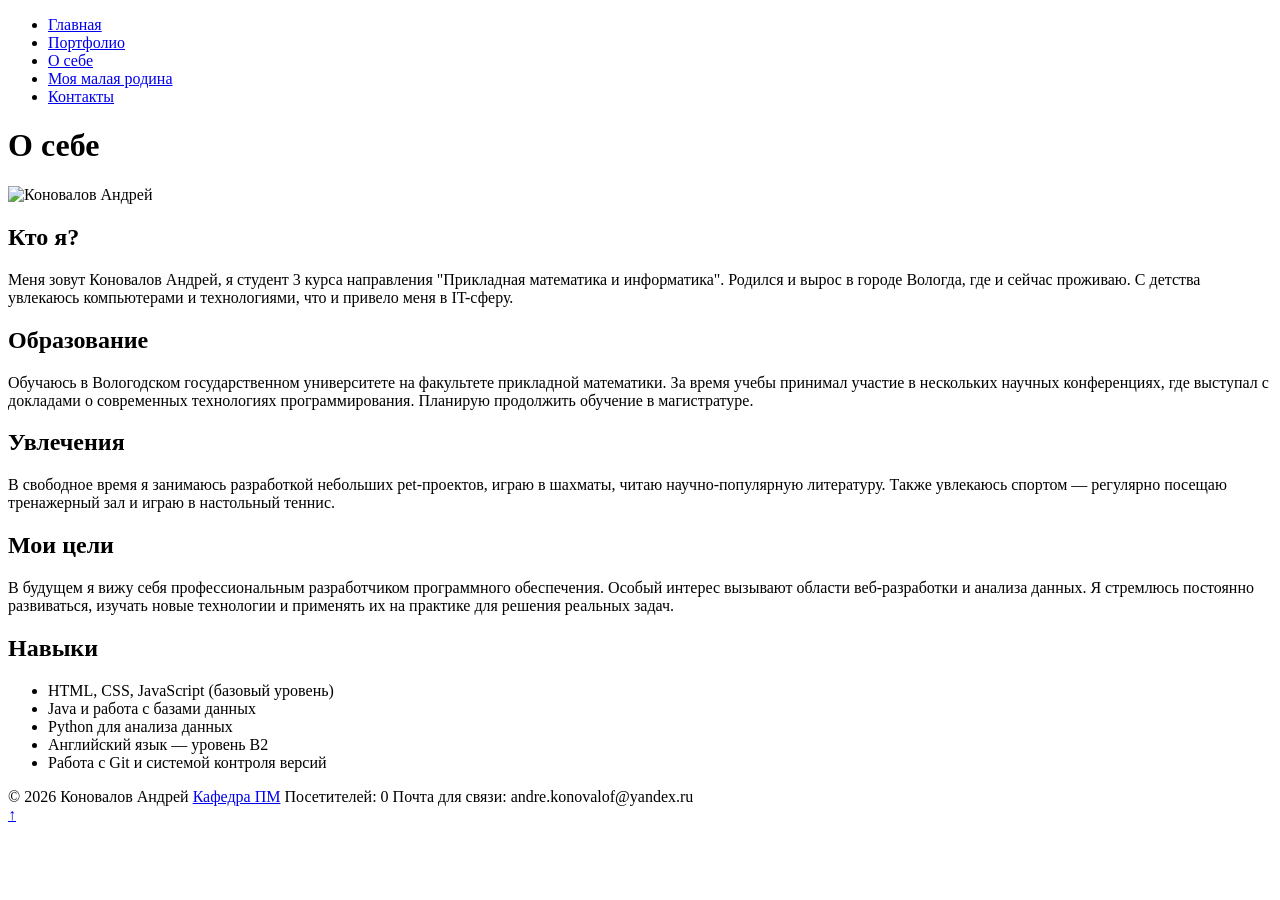
==== about.html @ 791b0295 "Черновая версия сайта style.css необходимо поместить в папку css фотографии - в папку images scrip" ====
<!DOCTYPE html>
<html lang="ru">
<head>
    <meta charset="UTF-8">
    <meta name="viewport" content="width=device-width, initial-scale=1.0">
    <title>О себе - Коновалов Андрей</title>
    <link href="https://fonts.googleapis.com/css2?family=Montserrat:wght@400;700&family=Open+Sans:wght@400;600&display=swap" rel="stylesheet">
    <link rel="stylesheet" href="css/style.css">
</head>
<body>
<div class="parallax-bg"></div>

<div class="leaves-layer"></div>

<header class="fixed-header">
    <nav>
        <ul class="main-menu">
            <li><a href="index.html">Главная</a></li>
            <li><a href="portfolio.html">Портфолио</a></li>
            <li><a href="about.html" class="active">О себе</a></li>
            <li><a href="small_motherland.html">Моя малая родина</a></li>
            <li><a href="contacts.html">Контакты</a></li>
        </ul>
    </nav>
</header>

<div class="content-wrapper">
    <main class="content-container">
        <h1 class="expressive-title">О себе</h1>

        <div class="about-content">
            <div class="photo-frame">
                <img src="images/my_photo.jpg" alt="Коновалов Андрей" class="profile-photo">
            </div>

            <div class="about-text">
                <h2>Кто я?</h2>
                <p>Меня зовут Коновалов Андрей, я студент 3 курса направления "Прикладная математика и информатика". Родился и вырос в городе Вологда, где и сейчас проживаю. С детства увлекаюсь компьютерами и технологиями, что и привело меня в IT-сферу.</p>

                <h2>Образование</h2>
                <p>Обучаюсь в Вологодском государственном университете на факультете прикладной математики. За время учебы принимал участие в нескольких научных конференциях, где выступал с докладами о современных технологиях программирования. Планирую продолжить обучение в магистратуре.</p>

                <h2>Увлечения</h2>
                <p>В свободное время я занимаюсь разработкой небольших pet-проектов, играю в шахматы, читаю научно-популярную литературу. Также увлекаюсь спортом — регулярно посещаю тренажерный зал и играю в настольный теннис.</p>

                <h2>Мои цели</h2>
                <p>В будущем я вижу себя профессиональным разработчиком программного обеспечения. Особый интерес вызывают области веб-разработки и анализа данных. Я стремлюсь постоянно развиваться, изучать новые технологии и применять их на практике для решения реальных задач.</p>

                <h2>Навыки</h2>
                <ul class="skills-list">
                    <li>HTML, CSS, JavaScript (базовый уровень)</li>
                    <li>Java и работа с базами данных</li>
                    <li>Python для анализа данных</li>
                    <li>Английский язык — уровень B2</li>
                    <li>Работа с Git и системой контроля версий</li>
                </ul>
            </div>
        </div>
    </main>
</div>

<footer class="fixed-footer">
    <div class="footer-content">
        <span>© 2026 Коновалов Андрей</span>
        <a href="https://pm.vogu35.ru/" class="dept-link">Кафедра ПМ</a>
        <span id="visitor-counter">Посетителей: 0</span>
        <span>Почта для связи: andre.konovalof@yandex.ru</span>
    </div>
</footer>

<a href="#" class="scroll-top" id="scrollTop" aria-label="Наверх">↑</a>

<script src="js/script.js"></script>
</body>
</html>
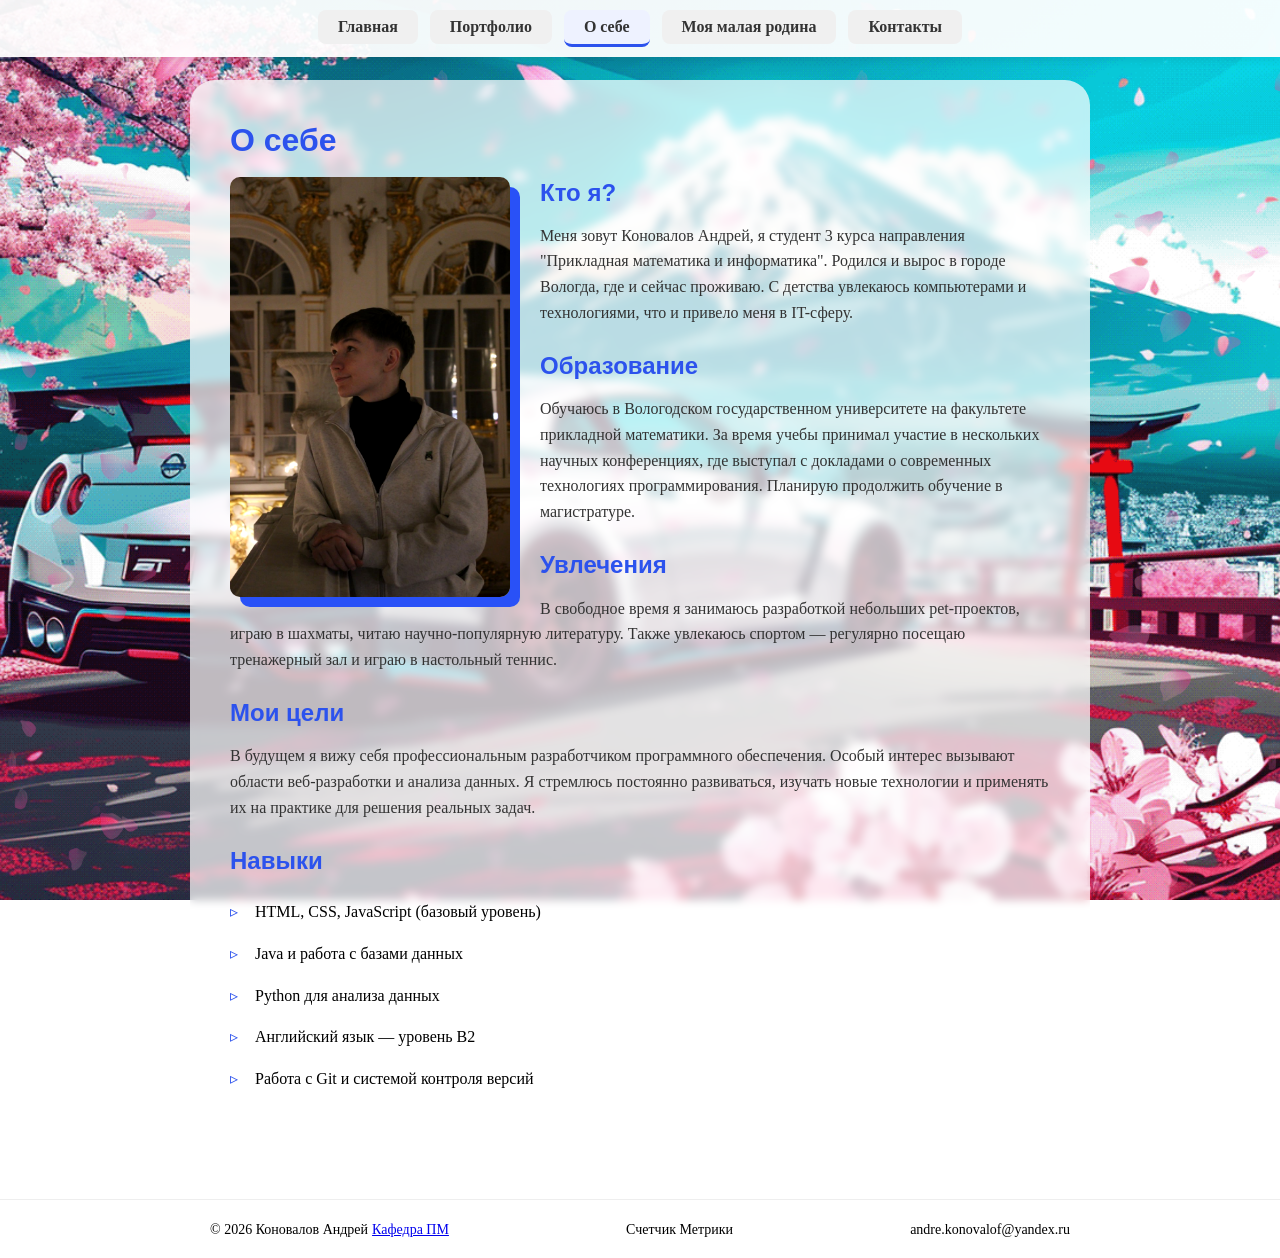
==== commit 9e4f7ac2: "Новая версия сайта Были внесены следующие правки: Корректное масштабирование, пути к файлам, коррект" ====
--- a/about.html
+++ b/about.html
@@ -13,8 +13,14 @@
 <div class="leaves-layer"></div>
 
 <header class="fixed-header">
-    <nav>
-        <ul class="main-menu">
+    <nav class="nav-container">
+        <button class="menu-toggle" id="menuToggle" aria-label="Открыть меню">
+            <span></span>
+            <span></span>
+            <span></span>
+        </button>
+        
+        <ul class="main-menu" id="mainMenu">
             <li><a href="index.html">Главная</a></li>
             <li><a href="portfolio.html">Портфолио</a></li>
             <li><a href="about.html" class="active">О себе</a></li>
@@ -23,6 +29,7 @@
         </ul>
     </nav>
 </header>
+
 
 <div class="content-wrapper">
     <main class="content-container">
@@ -59,13 +66,37 @@
     </main>
 </div>
 
-<footer class="fixed-footer">
+<footer class="site-footer">
     <div class="footer-content">
-        <span>© 2026 Коновалов Андрей</span>
-        <a href="https://pm.vogu35.ru/" class="dept-link">Кафедра ПМ</a>
-        <span id="visitor-counter">Посетителей: 0</span>
-        <span>Почта для связи: andre.konovalof@yandex.ru</span>
+        <div class="footer-info">
+            <span>© 2026 Коновалов Андрей</span>
+            <a href="https://pm.vogu35.ru/" class="dept-link" target="_blank">Кафедра ПМ</a>
+        </div>
+        
+        <div class="footer-counter">
+            <div id="yandex-metrica-informer">
+                <span>Счетчик Метрики</span> 
+            </div>
+        </div>
+
+        <div class="footer-contacts">
+            <span>andre.konovalof@yandex.ru</span>
+        </div>
     </div>
+    
+    <script type="text/javascript" >
+       (function(m,e,t,r,i,k,a){m[i]=m[i]||function(){(m[i].a=m[i].a||[]).push(arguments)};
+       m[i].l=1*new Date();
+       for (var j = 0; j < document.scripts.length; j++) {if (document.scripts[j].src === r) { return; }}
+       k=e.createElement(t),a=e.getElementsByTagName(t)[0],k.async=1,k.src=r,a.parentNode.insertBefore(k,a)})
+       (window, document, "script", "https://mc.yandex.ru/metrika/tag.js", "ym");
+
+       ym(XXXXXXXX, "init", {
+            clickmap:true,
+            trackLinks:true,
+            accurateTrackBounce:true
+       });
+    </script>
 </footer>
 
 <a href="#" class="scroll-top" id="scrollTop" aria-label="Наверх">↑</a>
--- a/css/style.css
+++ b/css/style.css
@@ -0,0 +1,742 @@
+:root {
+    --main-bg: #fdfdfd;
+    --accent-color: #2c52ed;
+    --text-color: #333333;
+    --header-bg: rgba(255, 255, 255, 0.95);
+
+    --container-max-width: 900px;
+    --font-size-base: 16px;
+    --font-size-small: 14px;
+    --font-size-large: 24px;
+    --font-size-h1: 32px;
+    --font-size-h2: 24px;
+    --font-size-h3: 20px;
+}
+
+* {
+    margin: 0;
+    padding: 0;
+    box-sizing: border-box;
+}
+
+html {
+    overflow-x: hidden;
+    overflow-y: auto;
+    height: 100%;
+    font-size: var(--font-size-base);
+}
+
+/* body {
+    font-family: 'Open Sans', sans-serif;
+    background-color: var(--main-bg);
+    color: var(--text-color);
+    font-size: var(--font-size-base);
+    line-height: 1.6;
+
+    overflow-x: hidden;
+    overflow-y: auto;
+    min-height: 100vh;
+
+    padding-top: 70px;
+    padding-bottom: 70px;
+} */
+ body {
+    display: flex;
+    flex-direction: column;
+    min-height: 100vh; /* Растягиваем тело на всю высоту экрана */
+    padding-top: 80px; /* Отступ под шапку */
+    padding-bottom: 0; /* Убираем фиксированный отступ снизу */
+}
+
+.parallax-bg {
+    position: fixed;
+    top: 0;
+    left: 0;
+    right: 0;
+    bottom: 0;
+    width: 100%;
+    height: 100vh;
+    background-image: url('../images/side-pattern.png');
+    background-size: cover;
+    background-position: center;
+    background-repeat: no-repeat;
+    z-index: -2;
+}
+
+.leaves-layer {
+    position: fixed;
+    top: 0;
+    left: 0;
+    right: 0;
+    bottom: 0;
+    width: 100%;
+    height: 100%;
+    background-image: url('../images/leaves.png');
+    background-repeat: repeat;
+    background-size: 420px;
+    opacity: 0.5;
+    pointer-events: none;
+    z-index: -1;
+    transform: translateY(0);
+}
+
+/* .fixed-header {
+    position: fixed;
+    top: 0;
+    left: 0;
+    right: 0;
+    height: 70px;
+    background: var(--header-bg);
+    box-shadow: 0 2px 10px rgba(0,0,0,0.1);
+    z-index: 1000;
+    display: flex;
+    align-items: center;
+    justify-content: center;
+} */
+ .fixed-header {
+    position: fixed;
+    top: 0;
+    left: 0;
+    right: 0;
+    min-height: 40px;
+    height: auto; /* Высота теперь подстраивается под содержимое */
+    background: var(--header-bg);
+    box-shadow: 0 2px 10px rgba(0,0,0,0.1);
+    z-index: 1000;
+    padding: 10px 0;
+    display: flex;
+    align-items: center;
+}
+
+.nav-container {
+    width: 100%;
+    max-width: var(--container-max-width);
+    margin: 0 auto;
+    padding: 0 20px;
+    display: flex;
+    justify-content: center;
+}
+
+/* Кнопка мобильного меню */
+.menu-toggle {
+    display: none;
+    flex-direction: column;
+    justify-content: space-between;
+    width: 30px;
+    height: 21px;
+    background: transparent;
+    border: none;
+    cursor: pointer;
+    padding: 0;
+}
+
+.menu-toggle span {
+    width: 100%;
+    height: 3px;
+    background-color: var(--accent-color);
+    border-radius: 10px;
+    transition: all 0.3s linear;
+}
+
+.content-container {
+    position: relative;
+    max-width: var(--container-max-width);
+    margin: 0 auto;
+    background: rgba(255, 255, 255, 0.72);
+    backdrop-filter: blur(5px);
+    border-radius: 25px;
+    padding: 40px;
+    z-index: 1;
+}
+
+/* .content-wrapper {
+    min-height: calc(100vh - 150px);
+} */
+.content-wrapper {
+    flex: 1 0 auto; /* Заставляет контент занимать все свободное место, выталкивая футер вниз */
+}
+
+/* Контейнер для строки (картинка + текст) */
+.info-row {
+    display: flex;
+    align-items: flex-start; /* Выравнивание по верхнему краю текста */
+    gap: 30px;               /* Расстояние между картинкой и текстом */
+    margin-bottom: 40px;     /* Расстояние между секциями */
+}
+
+/* Стили для текстового блока справа */
+.text-block {
+    flex: 1;                 /* Занимает всё оставшееся пространство */
+}
+
+.text-block h2 {
+    margin-top: 0;           /* Убираем отступ сверху у заголовка для ровности с фото */
+}
+
+/* Уточняем размеры фото-рамки, чтобы они не «скакали» */
+.info-row .photo-frame {
+    flex-shrink: 0;          /* Запрещаем картинке сжиматься */
+    width: 250px;            /* Фиксированная ширина колонки с фото */
+}
+
+.info-row .profile-photo {
+    width: 100%;             /* Картинка подстраивается под рамку */
+    height: auto;
+    border-radius: 10px;
+    display: block;
+}
+
+/* --- Адаптивность для мобильных устройств --- */
+@media (max-width: 768px) {
+    .info-row {
+        flex-direction: column; /* На телефонах картинка снова будет НАД текстом */
+        align-items: center;
+        gap: 15px;
+    }
+    
+    .info-row .photo-frame {
+        width: 100%;            /* Фото на всю ширину на мобилках */
+        max-width: 300px;
+    }
+    
+    .text-block {
+        text-align: center;     /* Центрируем текст на маленьких экранах */
+    }
+}
+
+h1, .expressive-title {
+    font-family: 'Montserrat', sans-serif;
+    font-size: var(--font-size-h1);
+    font-weight: 700;
+    color: var(--accent-color);
+    margin-bottom: 15px;
+    text-align: left;
+    line-height: 1.3;
+}
+
+h2 {
+    font-family: 'Montserrat', sans-serif;
+    font-size: var(--font-size-h2);
+    font-weight: 600;
+    color: var(--accent-color);
+    margin: 25px 0 15px 0;
+    line-height: 1.3;
+}
+
+h3 {
+    font-family: 'Montserrat', sans-serif;
+    font-size: var(--font-size-h3);
+    font-weight: 600;
+    color: #444;
+    margin: 20px 0 12px 0;
+    line-height: 1.3;
+}
+
+p, .main-text p, .info-section p, .about-text p, .motherland-text p, .portfolio-item p, .contact-note p {
+    font-size: var(--font-size-base);
+    line-height: 1.6;
+    margin-bottom: 16px;
+    color: var(--text-color);
+}
+
+.subtitle {
+    font-size: var(--font-size-large);
+    color: #666;
+    margin-bottom: 30px;
+    font-weight: 400;
+}
+
+.photo-frame {
+    float: left;
+    margin: 0 30px 20px 0;
+    position: relative;
+}
+
+.profile-photo {
+    width: 280px;
+    border-radius: 10px;
+    filter: contrast(1.05) brightness(1.02);
+    box-shadow: 10px 10px 0px var(--accent-color);
+    transition: transform 0.3s ease;
+}
+
+.profile-photo:hover {
+    transform: translate(-5px, -5px);
+    box-shadow: 15px 15px 0px var(--accent-color);
+}
+
+/* .fixed-footer {
+    position: fixed;
+    bottom: 0;
+    left: 0;
+    right: 0;
+    background: var(--header-bg);
+    padding: 12px 0;
+    border-top: 1px solid #eee;
+    text-align: center;
+    z-index: 1000;
+    font-size: var(--font-size-small);
+} */
+
+/* --- ФУТЕР --- */
+.site-footer {
+    flex: 0 0 auto; /* Футер не растягивается */
+    background: var(--header-bg);
+    padding: 20px 0;
+    border-top: 1px solid #eee;
+    margin-top: 40px; /* Отступ от контента */
+    width: 100%;
+}
+
+/* .footer-content {
+    display: flex;
+    justify-content: space-around;
+    align-items: center;
+    max-width: var(--container-max-width);
+    margin: 0 auto;
+    padding: 0 20px;
+    gap: 20px;
+} */
+
+.footer-content {
+    display: flex;
+    justify-content: space-between;
+    align-items: center;
+    max-width: var(--container-max-width);
+    margin: 0 auto;
+    padding: 0 20px;
+    gap: 20px;
+    flex-wrap: wrap; /* Чтобы на мобилках элементы переносились */
+}
+
+.footer-content span,
+.footer-content a {
+    font-size: var(--font-size-small);
+}
+
+.main-menu {
+    list-style: none;
+    display: flex;
+    justify-content: center;
+    margin: 0;
+    padding: 0;
+    gap: 12px;
+}
+
+.main-menu li a {
+    display: inline-block;
+    color: #333;
+    text-decoration: none;
+    font-weight: 600;
+    font-size: var(--font-size-base);
+    padding: 8px 20px;
+    background-color: #f0f0f0;
+    border-radius: 8px;
+    transition: all 0.3s ease;
+}
+
+.main-menu li a:hover {
+    background-color: #2c52ed;
+    color: #ffffff;
+    transform: scale(1.05);
+    box-shadow: 0 4px 15px rgba(44, 82, 237, 0.4);
+}
+
+.main-menu li a.active {
+    background-color: #eef2ff;
+    border-bottom: 3px solid #2c52ed;
+}
+
+.scroll-top {
+    position: fixed;
+    bottom: 80px;
+    right: 20px;
+    width: 45px;
+    height: 45px;
+    background: var(--accent-color);
+    color: white;
+    text-align: center;
+    line-height: 45px;
+    font-size: 24px;
+    border-radius: 50%;
+    text-decoration: none;
+    opacity: 0;
+    transition: opacity 0.3s ease;
+    z-index: 1001;
+}
+
+.scroll-top.visible {
+    opacity: 1;
+}
+
+.scroll-top:hover {
+    background: #1a3cb0;
+    transform: scale(1.1);
+}
+
+/* Списки */
+.skills-list {
+    list-style: none;
+    padding-left: 0;
+    margin-bottom: 20px;
+}
+
+.skills-list li {
+    padding: 8px 0 8px 25px;
+    position: relative;
+    font-size: var(--font-size-base);
+    line-height: 1.6;
+}
+
+.skills-list li:before {
+    content: "▹";
+    position: absolute;
+    left: 0;
+    color: var(--accent-color);
+}
+
+.main-content::after,
+.about-content::after,
+.motherland-content::after {
+    content: "";
+    display: table;
+    clear: both;
+}
+
+.info-section {
+    margin-top: 50px;
+    padding-top: 30px;
+    border-top: 2px solid rgba(44, 82, 237, 0.2);
+}
+
+.info-section h2 {
+    margin-top: 30px;
+}
+
+.info-section h3 {
+    padding-left: 15px;
+    border-left: 4px solid var(--accent-color);
+}
+
+.info-section {
+    animation: fadeInUp 0.6s ease-out;
+}
+
+@keyframes fadeInUp {
+    from {
+        opacity: 0;
+        transform: translateY(30px);
+    }
+    to {
+        opacity: 1;
+        transform: translateY(0);
+    }
+}
+
+::-webkit-scrollbar {
+    width: 10px;
+}
+
+::-webkit-scrollbar-track {
+    background: rgba(0, 0, 0, 0.05);
+    border-radius: 5px;
+}
+
+::-webkit-scrollbar-thumb {
+    background: var(--accent-color);
+    border-radius: 5px;
+}
+
+::-webkit-scrollbar-thumb:hover {
+    background: #1a3cb0;
+}
+
+.portfolio-grid {
+    display: grid;
+    grid-template-columns: repeat(auto-fill, minmax(350px, 1fr));
+    gap: 30px;
+    margin-top: 30px;
+}
+
+.portfolio-item {
+    background: rgba(255, 255, 255, 0.7);
+    border-radius: 15px;
+    padding: 25px;
+    transition: transform 0.3s ease, box-shadow 0.3s ease;
+}
+
+.portfolio-item:hover {
+    transform: translateY(-5px);
+    box-shadow: 0 10px 30px rgba(0,0,0,0.1);
+}
+
+.portfolio-item h3 {
+    color: var(--accent-color);
+    margin-bottom: 15px;
+}
+
+.tech-tags {
+    display: flex;
+    flex-wrap: wrap;
+    gap: 8px;
+    margin-top: 15px;
+}
+
+.tech-tags span {
+    background: var(--accent-color);
+    color: white;
+    padding: 4px 12px;
+    border-radius: 20px;
+    font-size: var(--font-size-small);
+}
+
+.about-text h2:first-of-type,
+.motherland-text h2:first-of-type {
+    margin-top: 0;
+}
+
+.motherland-text ul {
+    margin-top: 10px;
+}
+
+.contacts-grid {
+    display: grid;
+    grid-template-columns: repeat(auto-fill, minmax(250px, 1fr));
+    gap: 25px;
+    margin: 40px 0;
+}
+
+.contact-card {
+    text-decoration: none; /* Убирает подчеркивание */
+    background: rgba(255, 255, 255, 0.7);
+    border-radius: 15px;
+    padding: 25px;
+    text-align: center;
+    transition: transform 0.3s ease;
+}
+
+.contact-card:hover {
+    transform: translateY(-5px);
+}
+
+.contact-icon {
+    font-size: 48px;
+    margin-bottom: 15px;
+}
+
+.contact-card h3 {
+    color: var(--accent-color);
+    margin-bottom: 10px;
+}
+
+.contact-card p {
+    color: #666;
+    font-size: var(--font-size-small);
+    margin-bottom: 15px;
+}
+
+.contact-link {
+    color: var(--accent-color);
+    text-decoration: none;
+    font-weight: bold;
+    font-size: var(--font-size-base);
+    transition: color 0.3s ease;
+}
+
+.contact-link:hover {
+    color: #1a3cb0;
+    text-decoration: underline;
+}
+
+.contact-note {
+    background: rgba(44, 82, 237, 0.1);
+    border-radius: 15px;
+    padding: 25px;
+    margin-top: 30px;
+}
+
+.contact-note p {
+    margin-bottom: 10px;
+}
+
+/* ================ Настройки под мобильные устройства ===========*/
+
+/* @media (max-width: 768px) {
+    :root {
+        --font-size-base: 14px;
+        --font-size-large: 20px;
+        --font-size-h1: 26px;
+        --font-size-h2: 20px;
+        --font-size-h3: 18px;
+        --container-max-width: 95%;
+    }
+
+    .content-container {
+        margin: 20px;
+        padding: 20px;
+    }
+
+    .photo-frame {
+        float: none;
+        margin: 0 auto 20px auto;
+        text-align: center;
+    }
+
+    .profile-photo {
+        width: 220px;
+    }
+
+    .main-menu {
+        gap: 6px;
+        flex-wrap: wrap;
+    }
+
+    .main-menu li a {
+        padding: 6px 12px;
+        font-size: var(--font-size-small);
+    }
+
+    .footer-content {
+        flex-direction: column;
+        gap: 8px;
+    }
+
+    .portfolio-grid,
+    .contacts-grid {
+        grid-template-columns: 1fr;
+    }
+
+    .portfolio-item,
+    .contact-card {
+        padding: 20px;
+    } */
+/* } */
+/* --- Адаптивность для экстремального ЗУМА (300-500%) --- */
+@media (max-width: 768px) {
+    /* Делаем шапку тоньше */
+    .fixed-header {
+        height: 50px;
+        min-height: 50px;
+        padding: 0;
+    }
+
+    .menu-toggle {
+        display: flex;
+        z-index: 1001;
+        margin-right: 15px;
+    }
+
+    .main-menu {
+        display: none;
+        position: fixed;
+        top: 50px; /* Стык в стык к шапке */
+        left: 0;
+        right: 0;
+        
+        flex-direction: column;
+        background: var(--header-bg);
+        padding: 0;
+        margin: 0;
+        overflow: hidden; /* Никакой прокрутки */
+        z-index: 1000;
+    }
+
+    .main-menu.active {
+        display: flex;
+    }
+
+    .main-menu li {
+        flex: 1; /* Каждая кнопка забирает равную долю от ОСТАТКА экрана */
+        display: flex;
+        width: 100%;
+        border-bottom: 1px solid rgba(0,0,0,0.05);
+    }
+
+    .main-menu li a {
+        flex: 1;
+        display: flex;
+        align-items: center;
+        justify-content: center;
+        text-align: center;
+        padding: 2px 5px; /* Минимальнейшие отступы, чтобы не раздувать кнопку */
+        
+        /* Динамический шрифт: станет совсем мелким, если экран сплющит зумом */
+        font-size: clamp(9px, 3vh, 16px); 
+        
+        line-height: 1;
+        text-decoration: none;
+        word-break: break-word; /* Позволяет переносить длинные слова, если узко */
+    }
+}
+/* Спец-режим для тех, кто выкрутил зум на максимум (очень малая высота вьюпорта) */
+@media (max-height: 300px) and (max-width: 768px) {
+    .fixed-header {
+        height: 30px;
+        min-height: 30px;
+    }
+    .main-menu {
+        top: 30px;
+    }
+    .main-menu li a {
+        font-size: clamp(8px, 5vh, 12px); /* Максимальное уменьшение */
+    }
+
+    .footer-content {
+        flex-direction: column;
+        text-align: center;
+    }
+}
+
+/* Стили для изображений проектов */
+.portfolio-image {
+    width: 100%;
+    height: 200px;
+    overflow: hidden;
+    border-radius: 10px;
+    margin-bottom: 15px;
+    background-color: #f0f0f0;
+}
+
+.portfolio-image img {
+    width: 100%;
+    height: 100%;
+    object-fit: cover;
+    transition: transform 0.3s ease;
+}
+
+.portfolio-item:hover .portfolio-image img {
+    transform: scale(1.05);
+}
+
+/* Стили для ссылок проектов */
+.project-links {
+    display: flex;
+    gap: 15px;
+    margin-top: 15px;
+    padding-top: 10px;
+    border-top: 1px solid rgba(0,0,0,0.1);
+}
+
+.project-link {
+    display: inline-flex;
+    align-items: center;
+    gap: 5px;
+    color: var(--accent-color);
+    text-decoration: none;
+    font-size: var(--font-size-small);
+    font-weight: 600;
+    transition: all 0.3s ease;
+    padding: 5px 10px;
+    border-radius: 5px;
+    background: rgba(44, 82, 237, 0.1);
+}
+
+.project-link:hover {
+    background: var(--accent-color);
+    color: white;
+    transform: translateY(-2px);
+}
+
+.demo-link {
+    background: rgba(44, 82, 237, 0.05);
+}
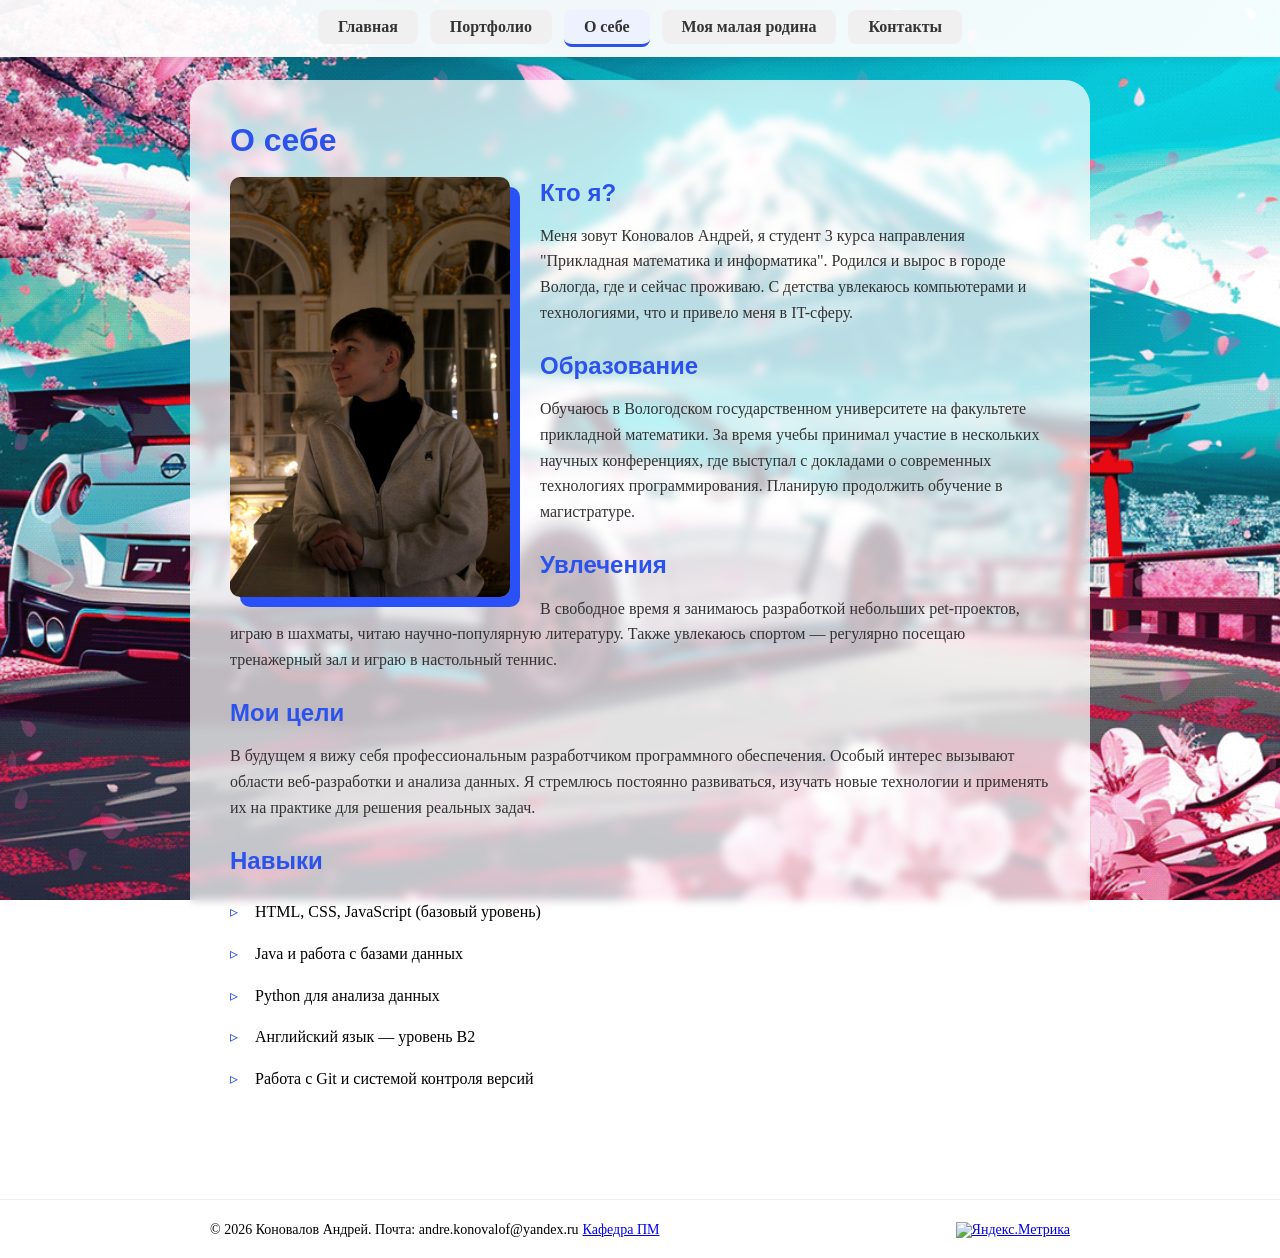
==== commit 1ac9554f: "Настройка счётчика на всех страницах Подключение Яндекс Метрики" ====
--- a/about.html
+++ b/about.html
@@ -69,34 +69,26 @@
 <footer class="site-footer">
     <div class="footer-content">
         <div class="footer-info">
-            <span>© 2026 Коновалов Андрей</span>
+            <span>© 2026 Коновалов Андрей. Почта: andre.konovalof@yandex.ru</span>
             <a href="https://pm.vogu35.ru/" class="dept-link" target="_blank">Кафедра ПМ</a>
         </div>
         
-        <div class="footer-counter">
-            <div id="yandex-metrica-informer">
-                <span>Счетчик Метрики</span> 
-            </div>
-        </div>
-
-        <div class="footer-contacts">
-            <span>andre.konovalof@yandex.ru</span>
-        </div>
+        <div id="yandex-metrica-informer">
+    <a href="https://metrika.yandex.ru/stat/?id=109160713&amp;from=informer"
+    target="_blank" rel="nofollow">
+        <img src="https://informer.yandex.ru/informer/109160713/3_1_FFFFFFFF_EFEFEFEF_0_pageviews"
+        style="width:88px; height:31px; border:0;" alt="Яндекс.Метрика" 
+        title="Яндекс.Метрика: данные за сегодня (просмотры, визиты и уникальные посетители)" />
+    </a>
     </div>
     
-    <script type="text/javascript" >
-       (function(m,e,t,r,i,k,a){m[i]=m[i]||function(){(m[i].a=m[i].a||[]).push(arguments)};
-       m[i].l=1*new Date();
-       for (var j = 0; j < document.scripts.length; j++) {if (document.scripts[j].src === r) { return; }}
-       k=e.createElement(t),a=e.getElementsByTagName(t)[0],k.async=1,k.src=r,a.parentNode.insertBefore(k,a)})
-       (window, document, "script", "https://mc.yandex.ru/metrika/tag.js", "ym");
-
-       ym(XXXXXXXX, "init", {
-            clickmap:true,
-            trackLinks:true,
-            accurateTrackBounce:true
-       });
-    </script>
+    <!-- Yandex.Metrika counter --> <script type="text/javascript">     (function(m,e,t,r,i,k,a){
+    m[i]=m[i]||function(){(m[i].a=m[i].a||[]).push(arguments)}; 
+    m[i].l=1*new Date();         for (var j = 0; j < document.scripts.length; j++) {if (document.scripts[j].src === r) { return; }}  
+    k=e.createElement(t),a=e.getElementsByTagName(t)[0],k.async=1,k.src=r,a.parentNode.insertBefore(k,a)     
+    })(window, document,'script','https://mc.yandex.ru/metrika/tag.js?id=109160713', 'ym');   
+    ym(109160713, 'init', {ssr:true, webvisor:true, clickmap:true, ecommerce:"dataLayer", referrer: document.referrer, url: location.href, accurateTrackBounce:true, trackLinks:true});
+    </script> <noscript><div><img src="https://mc.yandex.ru/watch/109160713" style="position:absolute; left:-9999px;" alt="" /></div></noscript> <!-- /Yandex.Metrika counter -->
 </footer>
 
 <a href="#" class="scroll-top" id="scrollTop" aria-label="Наверх">↑</a>
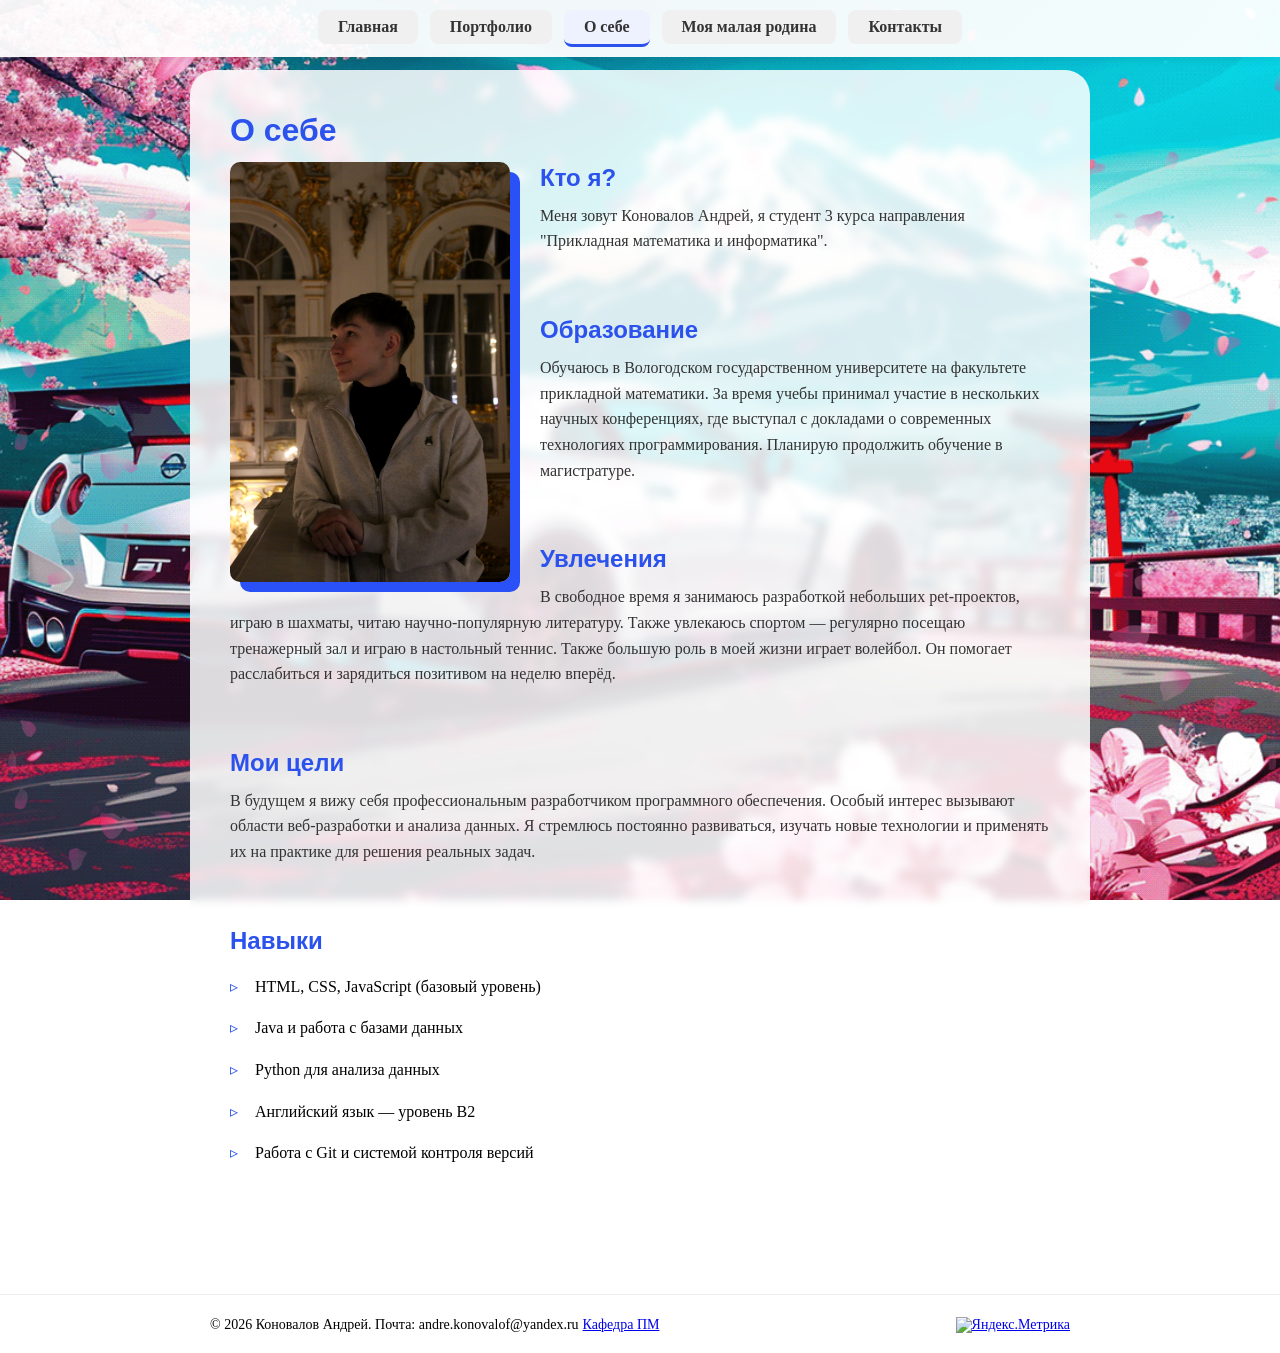
==== commit 884f94dd: "Вёрстка мобильной версии и версии для пк" ====
--- a/about.html
+++ b/about.html
@@ -42,18 +42,18 @@
 
             <div class="about-text">
                 <h2>Кто я?</h2>
-                <p>Меня зовут Коновалов Андрей, я студент 3 курса направления "Прикладная математика и информатика". Родился и вырос в городе Вологда, где и сейчас проживаю. С детства увлекаюсь компьютерами и технологиями, что и привело меня в IT-сферу.</p>
+                <p>Меня зовут Коновалов Андрей, я студент 3 курса направления "Прикладная математика и информатика". </p>
 
                 <h2>Образование</h2>
                 <p>Обучаюсь в Вологодском государственном университете на факультете прикладной математики. За время учебы принимал участие в нескольких научных конференциях, где выступал с докладами о современных технологиях программирования. Планирую продолжить обучение в магистратуре.</p>
 
                 <h2>Увлечения</h2>
-                <p>В свободное время я занимаюсь разработкой небольших pet-проектов, играю в шахматы, читаю научно-популярную литературу. Также увлекаюсь спортом — регулярно посещаю тренажерный зал и играю в настольный теннис.</p>
-
+                <p>В свободное время я занимаюсь разработкой небольших pet-проектов, играю в шахматы, читаю научно-популярную литературу. Также увлекаюсь спортом — регулярно посещаю тренажерный зал и играю в настольный теннис. Также большую роль в моей жизни играет волейбол. Он помогает расслабиться и зарядиться позитивом на неделю вперёд.</p>
+                
                 <h2>Мои цели</h2>
                 <p>В будущем я вижу себя профессиональным разработчиком программного обеспечения. Особый интерес вызывают области веб-разработки и анализа данных. Я стремлюсь постоянно развиваться, изучать новые технологии и применять их на практике для решения реальных задач.</p>
 
-                <h2>Навыки</h2>
+                <h2 p>Навыки</h2 p>
                 <ul class="skills-list">
                     <li>HTML, CSS, JavaScript (базовый уровень)</li>
                     <li>Java и работа с базами данных</li>
--- a/css/style.css
+++ b/css/style.css
@@ -44,7 +44,7 @@
     display: flex;
     flex-direction: column;
     min-height: 100vh; /* Растягиваем тело на всю высоту экрана */
-    padding-top: 80px; /* Отступ под шапку */
+    padding-top: 50px; /* Отступ под шапку */
     padding-bottom: 0; /* Убираем фиксированный отступ снизу */
 }
 
@@ -138,7 +138,7 @@
     transition: all 0.3s linear;
 }
 
-.content-container {
+/* .content-container {
     position: relative;
     max-width: var(--container-max-width);
     margin: 0 auto;
@@ -147,6 +147,16 @@
     border-radius: 25px;
     padding: 40px;
     z-index: 1;
+} */
+ .content-container {
+    position: relative;
+    max-width: var(--container-max-width);
+    margin: 20px auto;
+    background: rgba(255, 255, 255, 0.85);
+    backdrop-filter: blur(5px);
+    border-radius: 25px;
+    padding: 40px;
+    z-index: 1;
 }
 
 /* .content-wrapper {
@@ -160,7 +170,7 @@
 .info-row {
     display: flex;
     align-items: flex-start; /* Выравнивание по верхнему краю текста */
-    gap: 30px;               /* Расстояние между картинкой и текстом */
+    gap: 10px;               /* Расстояние между картинкой и текстом */
     margin-bottom: 40px;     /* Расстояние между секциями */
 }
 
@@ -170,8 +180,10 @@
 }
 
 .text-block h2 {
-    margin-top: 0;           /* Убираем отступ сверху у заголовка для ровности с фото */
-}
+    margin-top: 0px;           /* Убираем отступ сверху у заголовка для ровности с фото */
+}
+
+
 
 /* Уточняем размеры фото-рамки, чтобы они не «скакали» */
 .info-row .photo-frame {
@@ -209,7 +221,7 @@
     font-size: var(--font-size-h1);
     font-weight: 700;
     color: var(--accent-color);
-    margin-bottom: 15px;
+    margin-bottom: 10px;
     text-align: left;
     line-height: 1.3;
 }
@@ -219,7 +231,7 @@
     font-size: var(--font-size-h2);
     font-weight: 600;
     color: var(--accent-color);
-    margin: 25px 0 15px 0;
+    margin: 60px 0 10px 0;
     line-height: 1.3;
 }
 
@@ -242,7 +254,7 @@
 .subtitle {
     font-size: var(--font-size-large);
     color: #666;
-    margin-bottom: 30px;
+    margin-bottom: 10px;
     font-weight: 400;
 }
 
@@ -521,7 +533,8 @@
 
 .contact-icon {
     font-size: 48px;
-    margin-bottom: 15px;
+    margin-bottom: 35px;
+    margin: 30px;
 }
 
 .contact-card h3 {
@@ -552,7 +565,7 @@
     background: rgba(44, 82, 237, 0.1);
     border-radius: 15px;
     padding: 25px;
-    margin-top: 30px;
+    margin-top: 200px;
 }
 
 .contact-note p {
@@ -576,11 +589,12 @@
         padding: 20px;
     }
 
+    
     .photo-frame {
         float: none;
         margin: 0 auto 20px auto;
         text-align: center;
-    }
+    } 
 
     .profile-photo {
         width: 220px;
@@ -609,10 +623,17 @@
     .portfolio-item,
     .contact-card {
         padding: 20px;
-    } */
+    } 
 /* } */
 /* --- Адаптивность для экстремального ЗУМА (300-500%) --- */
 @media (max-width: 768px) {
+    body {
+    display: flex;
+    flex-direction: column;
+    min-height: 100vh; /* Растягиваем тело на всю высоту экрана */
+    padding-top: 10px; /* Отступ под шапку */
+    padding-bottom: 0; /* Убираем фиксированный отступ снизу */
+}
     /* Делаем шапку тоньше */
     .fixed-header {
         height: 50px;
@@ -620,6 +641,47 @@
         padding: 0;
     }
 
+    .photo-frame {
+        float: none;
+        margin: 0 auto 20px auto;
+        text-align: center;
+    } 
+
+    .info-row {
+    display: flex;
+    align-items: flex-start; /* Выравнивание по верхнему краю текста */
+    gap: 30px;               /* Расстояние между картинкой и текстом */
+    margin-bottom: 100px;     /* Расстояние между секциями */
+}
+
+    .profile-photo {
+        width: 260px;
+    }
+    
+    h2 {
+    font-family: 'Montserrat', sans-serif;
+    font-size: var(--font-size-h2);
+    font-weight: 600;
+    color: var(--accent-color);
+    margin: 0 px 0 0px 0;
+    line-height: 1.3;
+}
+
+    .portfolio-item {
+    background: rgba(255, 255, 255, 0.7);
+    border-radius: 15px;
+    padding: 15px;
+    transition: transform 0.3s ease, box-shadow 0.3s ease;
+}
+
+    .portfolio-grid,
+    .contacts-grid {
+        grid-template-columns: 1fr;
+        display: grid;
+        grid-template-columns: repeat(auto-fill, minmax(350px, 1fr));
+        gap: 30px;
+        margin-top: 10px;
+    }   
     .menu-toggle {
         display: flex;
         z-index: 1001;
@@ -644,6 +706,12 @@
     .main-menu.active {
         display: flex;
     }
+
+    .contact-icon {
+        font-size: 48px;
+        margin-bottom: 35px;
+         margin: 40px;
+}
 
     .main-menu li {
         flex: 1; /* Каждая кнопка забирает равную долю от ОСТАТКА экрана */
